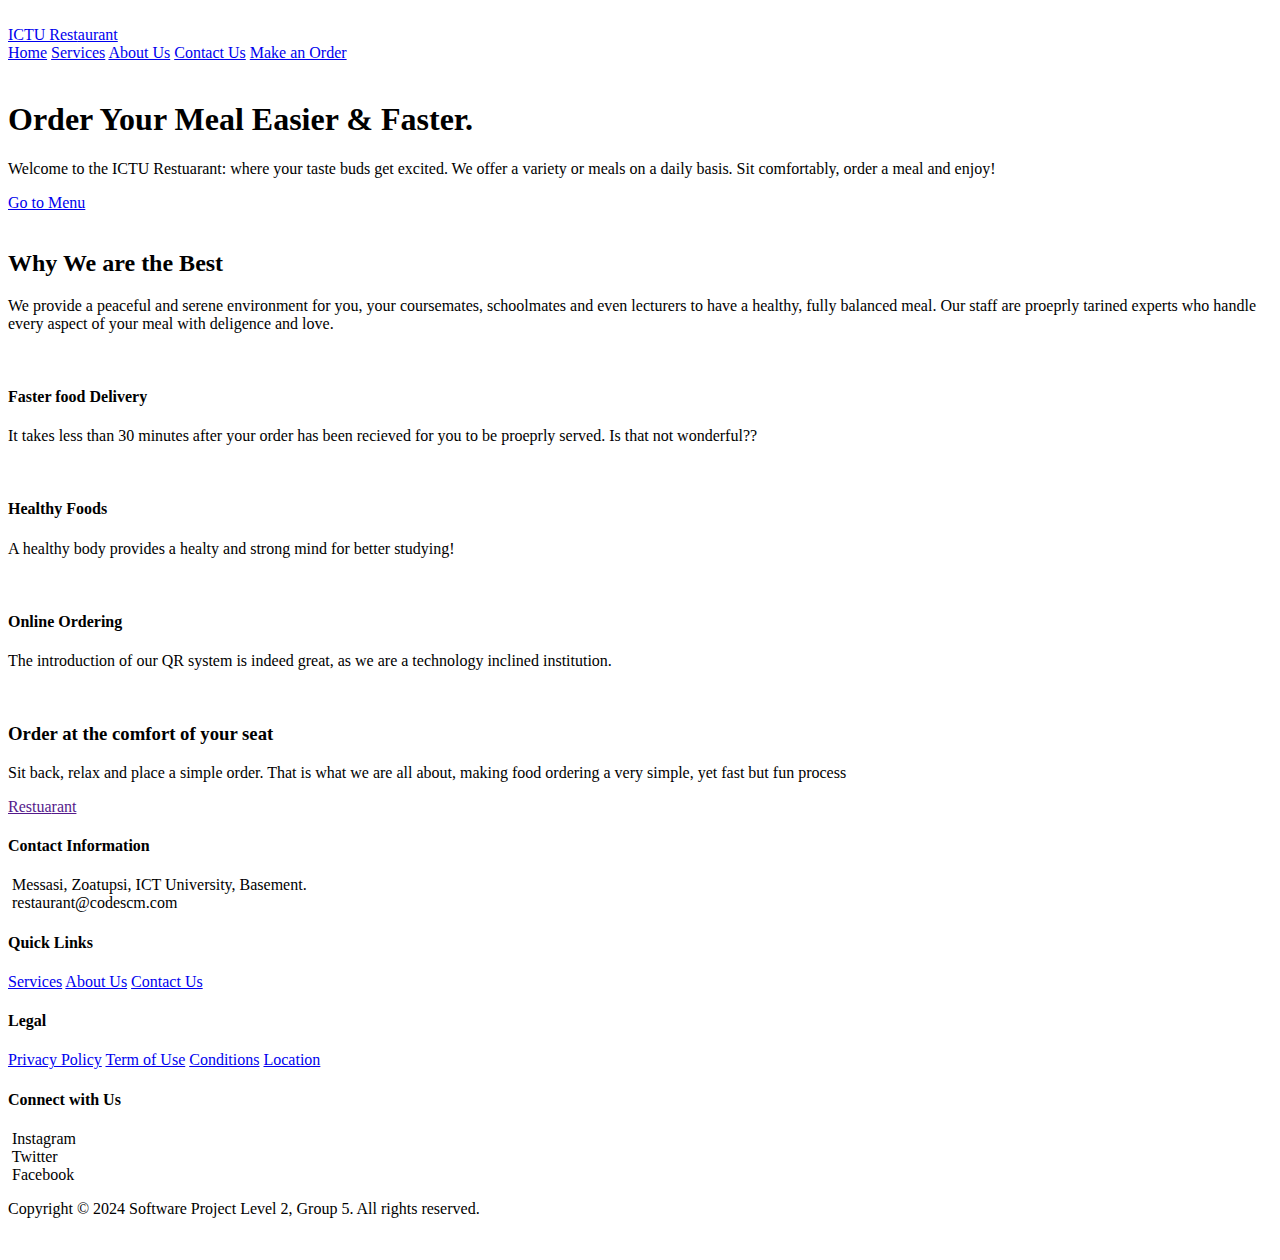
==== index.html @ e3c76ebe "Add files via upload" ====
<!DOCTYPE html>
<html lang="en">
  <head>
    <meta charset="UTF-8" />
    <meta http-equiv="X-UA-Compatible" content="IE=edge" />
    <meta name="viewport" content="width=device-width, initial-scale=1.0" />
    <title>ICTU Restuarant</title>
    <!-- StyleSheets -->
    <link rel="stylesheet" href="css/styles.css" />
  </head>
  <body>
    <!-- Preloader -->
    <div class="preloader">
      <img src="./images/sah.gif" alt="" />
    </div>

    <header class="header">
      <a href="/" class="logo">ICTU Rest<span class="yellow">aurant</span></a>

      <nav class="navbar">
        <a href="#home">Home</a>
        <a href="#services">Services</a>
        <a href="#about">About Us</a>
        <a href="#contact">Contact Us</a>
        <a href="menu.html" class="btn">Make an Order</a>
      </nav>

      <!-- Hamburger -->
      <div class="hamburger">
        <img src="./images/logo.png" alt="" />
      </div>
    </header>

    <!-- Home -->
    <section class="home" id="home">
      <div class="content">
        <h1>Order Your Meal <span class="yellow">Easier & Faster.</span></h1>
        <p>
          Welcome to the ICTU Restuarant: where your taste buds get excited. We offer a variety or meals 
          on a daily basis. Sit comfortably, order a meal and enjoy!
        </p>
        <a href="menu.html" class="home-btn">Go to Menu</a>
      </div>
      <div class="image">
        <img src="./images/Delivery address.svg" alt="" />
      </div>
    </section>

    <!-- Services -->
    <section class="services" id="services">
      <div class="top">
        <h2><span class="yellow">Why</span> We are the Best</h2>
        <p>
          We provide a peaceful and serene environment for you, your coursemates, schoolmates and even 
          lecturers to have a healthy, fully balanced meal. Our staff are proeprly tarined experts who handle
          every aspect of your meal with deligence and love.
        </p>
      </div>

      <div class="bottom">
        <div class="box">
          <img src="./images/delivery-man.svg" alt="" />
          <h4>Faster food Delivery</h4>
          <p>
            It takes less than 30 minutes after your order has been recieved for you to be proeprly
            served. Is that not wonderful??
          </p>
          
        </div>
        <div class="box">
          <img src="./images/fast-food.svg" alt="" />
          <h4>Healthy Foods</h4>
          <p>
            A healthy body provides a healty and strong mind for better studying!
          </p>
          
        </div>
        <div class="box">
          <img src="./images/order-food.svg" alt="" />
          <h4>Online Ordering</h4>
          <p>
            The introduction of our QR system is indeed great, as we are a technology inclined
            institution.
          </p>
          
        </div>
      </div>
    </section>

    <!-- About #1 -->
    <section class="about" id="about">
      <div class="image">
        <img src="./images/illus riding.svg" alt="" />
      </div>
      <div class="content">
        <h3><span class="yellow">Order</span> at the comfort of your seat</h3>
        <p>
          Sit back, relax and place a simple order. That is what we are all about, making food ordering 
          a very simple, yet fast but fun process
        </p>
        
      </div>
    </section>

   
    

    <!-- Footer -->
    <footer class="footer">
      <div class="top">
        <div class="content">
          <a href="" class="logo">Restua<span class="yellow">rant</span></a>
          
        </div>

        <div class="links">
          <div class="link">
            <h4>Contact Information</h4>
            <div>
              <img src="./images/location-cross.svg" alt="" />
              <span>Messasi, Zoatupsi, ICT University, Basement.</span>
            </div>
            <div>
              <img src="./images/sms-tracking.svg" alt="" />
              <span>restaurant@codescm.com</span>
            </div>
          </div>

          <div class="link">
            <h4>Quick Links</h4>
            <a href="#">Services</a>
            <a href="#">About Us</a>
            <a href="#">Contact Us</a>
            
          </div>

          <div class="link">
            <h4>Legal</h4>
            <a href="#">Privacy Policy</a>
            <a href="#">Term of Use</a>
            <a href="#">Conditions</a>
            <a href="#">Location</a>
          </div>

          <div class="link">
            <h4>Connect with Us</h4>
            <div>
              <img src="./images/instagram.svg" alt="" />
              <span>Instagram</span>
            </div>
            <div>
              <img src="./images/twitter.svg" alt="" />
              <span>Twitter</span>
            </div>
            <div>
              <img src="./images/facebook.svg" alt="" />
              <span>Facebook</span>
            </div>
          </div>
        </div>
      </div>
      <div class="bottom">
        <p>Copyright © 2024 Software Project Level 2, Group 5. All rights reserved.</p>
      </div>
    </footer>

    <!-- Go To Top -->
    <div class="scroll-top">
      <img src="./images/arrow-up-outline.svg" alt="" />
    </div>
    <!-- Scripts -->
    <script src="js/main.js"></script>
  </body>
</html>
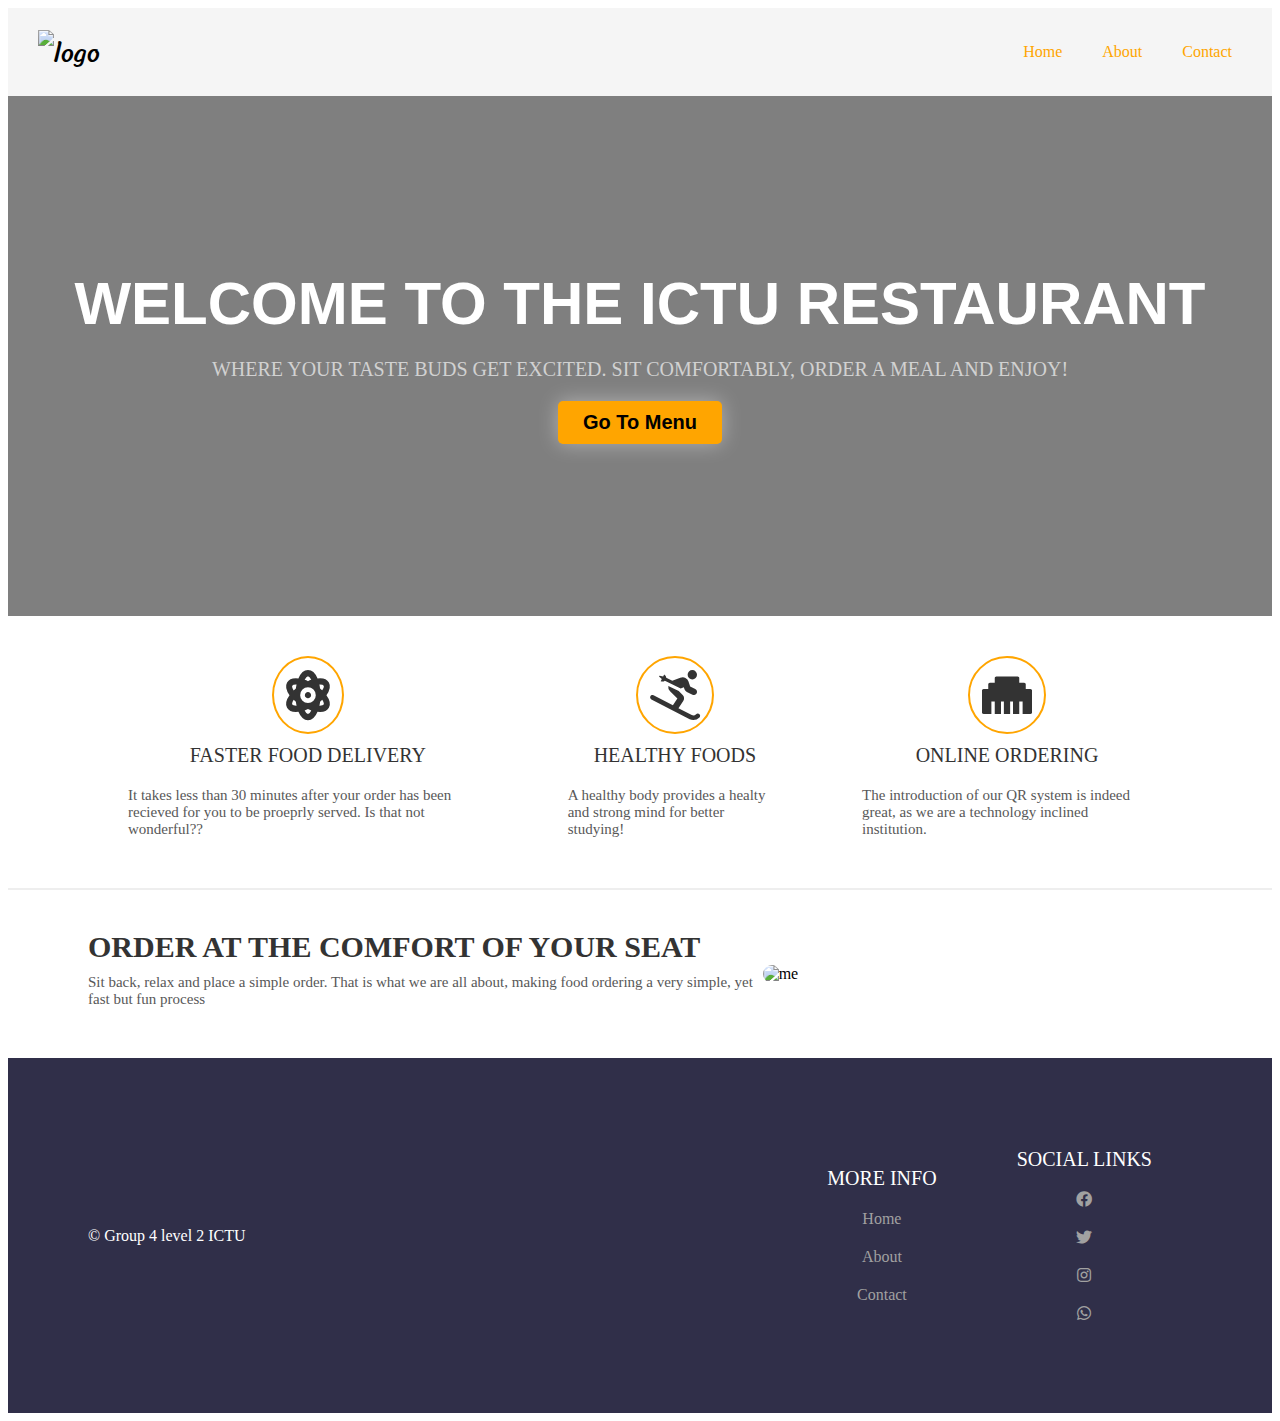
==== commit d3457b18: "Add files via upload" ====
--- a/index.html
+++ b/index.html
@@ -1,174 +1,77 @@
 <!DOCTYPE html>
 <html lang="en">
-  <head>
-    <meta charset="UTF-8" />
-    <meta http-equiv="X-UA-Compatible" content="IE=edge" />
-    <meta name="viewport" content="width=device-width, initial-scale=1.0" />
-    <title>ICTU Restuarant</title>
-    <!-- StyleSheets -->
-    <link rel="stylesheet" href="css/styles.css" />
-  </head>
-  <body>
-    <!-- Preloader -->
-    <div class="preloader">
-      <img src="./images/sah.gif" alt="" />
+
+<head>
+  <meta charset="UTF-8">
+  <meta http-equiv="X-UA-Compatible" content="IE=edge">
+  <meta name="viewport" content="width=device-width, initial-scale=1.0">
+  <title>ICTU RESTUARANT</title>
+  <link rel="stylesheet" href="styles.css">
+  <link rel="stylesheet" href="https://cdnjs.cloudflare.com/ajax/libs/font-awesome/5.15.3/css/all.min.css">
+  <link rel="preconnect" href="https://fonts.googleapis.com">
+  <link rel="stylesheet" href="https://fonts.googleapis.com/css2?family=Sriracha&display=swap">
+</head>
+
+<body>
+  <header class="header">
+    <a href="#" class="logo">
+      <img src="./images/logo.png" alt="logo">
+    </a>
+    <nav class="nav-items">
+      <a href="#">Home</a>
+      <a href="./about_us.html">About</a>
+      <a href="./contact_us.html">Contact</a>
+    </nav>
+  </header>
+  <main>
+    <div class="intro">
+      <h1>WELCOME TO THE ICTU RESTAURANT</h1>
+      <p>where your taste buds get excited. Sit comfortably, order a meal and enjoy!</p>
+      <button>Go To Menu</button>
     </div>
+    <div class="achievements">
+      <div class="work">
+        <i class="fas fa-atom"></i>
+        <p class="work-heading">Faster food Delivery</p>
+        <p class="work-text">It takes less than 30 minutes after your order has been recieved for you to be proeprly served. Is that not wonderful??</p>
+      </div>
+      <div class="work">
+        <i class="fas fa-skiing"></i>
+        <p class="work-heading">Healthy Foods</p>
+        <p class="work-text">A healthy body provides a healty and strong mind for better studying!</p>
+      </div>
+      <div class="work">
+        <i class="fas fa-ethernet"></i>
+        <p class="work-heading">Online Ordering</p>
+        <p class="work-text">The introduction of our QR system is indeed great, as we are a technology inclined institution.</p>
+      </div>
+    </div>
+    <div class="about-me">
+      <div class="about-me-text">
+        <h2>Order at the comfort of your seat</h2>
+        <p>Sit back, relax and place a simple order. That is what we are all about, making food ordering a very simple, yet fast but fun process</p>
+      </div>
+      <img src="./images/chu.jpg" alt="me">
+    </div>
+  </main>
+  <footer class="footer">
+    <div class="copy">&copy; Group 4 level 2 ICTU</div>
+    <div class="bottom-links">
+      <div class="links">
+        <span>More Info</span>
+        <a href="#">Home</a>
+        <a href="#">About</a>
+        <a href="#">Contact</a>
+      </div>
+      <div class="links">
+        <span>Social Links</span>
+        <a href="https://www.facebook.com/ictu_restuarant"><i class="fab fa-facebook"></i></a>
+        <a href="https://twitter.com/jrpounz75131"><i class="fab fa-twitter"></i></a>
+        <a href="https://www.instagram.com/ictu_restaurant/"><i class="fab fa-instagram"></i></a>
+        <a href="https://wa.me/652397580"><i class="fab fa-whatsapp"></i></a>
+      </div>
+    </div>
+  </footer>
+</body>
 
-    <header class="header">
-      <a href="/" class="logo">ICTU Rest<span class="yellow">aurant</span></a>
-
-      <nav class="navbar">
-        <a href="#home">Home</a>
-        <a href="#services">Services</a>
-        <a href="#about">About Us</a>
-        <a href="#contact">Contact Us</a>
-        <a href="menu.html" class="btn">Make an Order</a>
-      </nav>
-
-      <!-- Hamburger -->
-      <div class="hamburger">
-        <img src="./images/logo.png" alt="" />
-      </div>
-    </header>
-
-    <!-- Home -->
-    <section class="home" id="home">
-      <div class="content">
-        <h1>Order Your Meal <span class="yellow">Easier & Faster.</span></h1>
-        <p>
-          Welcome to the ICTU Restuarant: where your taste buds get excited. We offer a variety or meals 
-          on a daily basis. Sit comfortably, order a meal and enjoy!
-        </p>
-        <a href="menu.html" class="home-btn">Go to Menu</a>
-      </div>
-      <div class="image">
-        <img src="./images/Delivery address.svg" alt="" />
-      </div>
-    </section>
-
-    <!-- Services -->
-    <section class="services" id="services">
-      <div class="top">
-        <h2><span class="yellow">Why</span> We are the Best</h2>
-        <p>
-          We provide a peaceful and serene environment for you, your coursemates, schoolmates and even 
-          lecturers to have a healthy, fully balanced meal. Our staff are proeprly tarined experts who handle
-          every aspect of your meal with deligence and love.
-        </p>
-      </div>
-
-      <div class="bottom">
-        <div class="box">
-          <img src="./images/delivery-man.svg" alt="" />
-          <h4>Faster food Delivery</h4>
-          <p>
-            It takes less than 30 minutes after your order has been recieved for you to be proeprly
-            served. Is that not wonderful??
-          </p>
-          
-        </div>
-        <div class="box">
-          <img src="./images/fast-food.svg" alt="" />
-          <h4>Healthy Foods</h4>
-          <p>
-            A healthy body provides a healty and strong mind for better studying!
-          </p>
-          
-        </div>
-        <div class="box">
-          <img src="./images/order-food.svg" alt="" />
-          <h4>Online Ordering</h4>
-          <p>
-            The introduction of our QR system is indeed great, as we are a technology inclined
-            institution.
-          </p>
-          
-        </div>
-      </div>
-    </section>
-
-    <!-- About #1 -->
-    <section class="about" id="about">
-      <div class="image">
-        <img src="./images/illus riding.svg" alt="" />
-      </div>
-      <div class="content">
-        <h3><span class="yellow">Order</span> at the comfort of your seat</h3>
-        <p>
-          Sit back, relax and place a simple order. That is what we are all about, making food ordering 
-          a very simple, yet fast but fun process
-        </p>
-        
-      </div>
-    </section>
-
-   
-    
-
-    <!-- Footer -->
-    <footer class="footer">
-      <div class="top">
-        <div class="content">
-          <a href="" class="logo">Restua<span class="yellow">rant</span></a>
-          
-        </div>
-
-        <div class="links">
-          <div class="link">
-            <h4>Contact Information</h4>
-            <div>
-              <img src="./images/location-cross.svg" alt="" />
-              <span>Messasi, Zoatupsi, ICT University, Basement.</span>
-            </div>
-            <div>
-              <img src="./images/sms-tracking.svg" alt="" />
-              <span>restaurant@codescm.com</span>
-            </div>
-          </div>
-
-          <div class="link">
-            <h4>Quick Links</h4>
-            <a href="#">Services</a>
-            <a href="#">About Us</a>
-            <a href="#">Contact Us</a>
-            
-          </div>
-
-          <div class="link">
-            <h4>Legal</h4>
-            <a href="#">Privacy Policy</a>
-            <a href="#">Term of Use</a>
-            <a href="#">Conditions</a>
-            <a href="#">Location</a>
-          </div>
-
-          <div class="link">
-            <h4>Connect with Us</h4>
-            <div>
-              <img src="./images/instagram.svg" alt="" />
-              <span>Instagram</span>
-            </div>
-            <div>
-              <img src="./images/twitter.svg" alt="" />
-              <span>Twitter</span>
-            </div>
-            <div>
-              <img src="./images/facebook.svg" alt="" />
-              <span>Facebook</span>
-            </div>
-          </div>
-        </div>
-      </div>
-      <div class="bottom">
-        <p>Copyright © 2024 Software Project Level 2, Group 5. All rights reserved.</p>
-      </div>
-    </footer>
-
-    <!-- Go To Top -->
-    <div class="scroll-top">
-      <img src="./images/arrow-up-outline.svg" alt="" />
-    </div>
-    <!-- Scripts -->
-    <script src="js/main.js"></script>
-  </body>
-</html>
+</html>--- a/styles.css
+++ b/styles.css
@@ -0,0 +1,269 @@
+/* CSS for header */
+.header {
+  display: flex;
+  justify-content: space-between;
+  align-items: center;
+  background-color: #f5f5f5;
+}
+
+.header .logo {
+  font-size: 25px;
+  font-family: 'Sriracha', cursive;
+  color: #000;
+  text-decoration: none;
+  margin-left: 30px;
+}
+
+.nav-items {
+  display: flex;
+  justify-content: space-around;
+  align-items: center;
+  background-color: #f5f5f5;
+  margin-right: 20px;
+}
+
+.nav-items a {
+  text-decoration: none;
+  color: rgb(255, 165, 0);
+  padding: 35px 20px;
+}
+
+/* CSS for main element */
+.intro {
+  display: flex;
+  flex-direction: column;
+  justify-content: center;
+  align-items: center;
+  width: 100%;
+  height: 520px;
+  background: linear-gradient(to bottom, rgba(0, 0, 0, 0.5) 0%, rgba(0, 0, 0, 0.5) 100%), url("./images/back.jpg");
+  background-size: cover;
+  background-position: center;
+  background-repeat: no-repeat;
+}
+
+.intro h1 {
+  font-family: sans-serif;
+  font-size: 60px;
+  color: #fff;
+  font-weight: bold;
+  text-transform: uppercase;
+  margin: 0;
+}
+
+.intro p {
+  font-size: 20px;
+  color: #d1d1d1;
+  text-transform: uppercase;
+  margin: 20px 0;
+}
+
+.intro button {
+  background-color: rgb(255, 165, 0);
+  color: #000;
+  padding: 10px 25px;
+  border: none;
+  border-radius: 5px;
+  font-size: 20px;
+  font-weight: bold;
+  cursor: pointer;
+  box-shadow: 0px 0px 20px rgba(255, 255, 255, 0.4);
+}
+
+.achievements {
+  display: flex;
+  justify-content: space-around;
+  align-items: center;
+  padding: 40px 80px;
+}
+
+.achievements .work {
+  display: flex;
+  flex-direction: column;
+  justify-content: center;
+  align-items: center;
+  padding: 0 40px;
+}
+
+.achievements .work i {
+  width: fit-content;
+  font-size: 50px;
+  color: rgb(51, 51, 51);
+  border-radius: 50%;
+  border: 2px solid rgb(255, 165, 0);
+  padding: 12px;
+}
+
+.achievements .work .work-heading {
+  font-size: 20px;
+  color: #333333;
+  text-transform: uppercase;
+  margin: 10px 0;
+}
+
+.achievements .work .work-text {
+  font-size: 15px;
+  color: #585858;
+  margin: 10px 0;
+}
+
+.about-me {
+  display: flex;
+  justify-content: center;
+  align-items: center;
+  padding: 40px 80px;
+  border-top: 2px solid #eeeeee;
+}
+
+.about-me img {
+  width: 500px;
+  max-width: 100%;
+  height: auto;
+  border-radius: 10px;
+}
+
+.about-me-text h2 {
+  font-size: 30px;
+  color: #333333;
+  text-transform: uppercase;
+  margin: 0;
+}
+
+.about-me-text p {
+  font-size: 15px;
+  color: #585858;
+  margin: 10px 0;
+}
+
+/* CSS for footer */
+.footer {
+  display: flex;
+  justify-content: space-between;
+  align-items: center;
+  background-color: #302f49;
+  padding: 40px 80px;
+}
+
+.footer .copy {
+  color: #fff;
+}
+
+.bottom-links {
+  display: flex;
+  justify-content: space-around;
+  align-items: center;
+  padding: 40px 0;
+}
+
+.bottom-links .links {
+  display: flex;
+  flex-direction: column;
+  justify-content: center;
+  align-items: center;
+  padding: 0 40px;
+}
+
+.bottom-links .links span {
+  font-size: 20px;
+  color: #fff;
+  text-transform: uppercase;
+  margin: 10px 0;
+}
+
+.bottom-links .links a {
+  text-decoration: none;
+  color: #a1a1a1;
+  padding: 10px 20px;
+}
+
+/* ... existing styles ... */
+
+@media screen and (max-width: 768px) {
+    /* Styles for mobile devices */
+    .header {
+      padding: 10px;
+    }
+  
+    .logo {
+      font-size: 20px;
+    }
+  
+    .nav-items {
+      flex-direction: column; /* Change to vertical menu */
+      align-items: center;
+    }
+  
+    .nav-items a {
+      padding: 10px;
+    }
+  
+    .intro h1 {
+      font-size: 40px; /* Adjust font size for smaller screens */
+    }
+  
+  }
+  .team-members {
+    display: flex;
+    flex-direction: column; /* Arrange items vertically */
+    flex-wrap: wrap;
+    grid-template-columns: repeat(2, 1fr); /* Create two columns */
+    justify-content: center;
+    max-width: 1200px;
+    margin: 0 auto;
+    padding: 20px;
+}
+
+.team-member {
+    display: flex;
+    flex-direction: column;
+    align-items: center;
+    padding: 20px;
+}
+
+.team-member img {
+    width: 200px;
+    height: 200px;
+    border-radius: 50%;
+    border: 2px solid orange;
+    margin-bottom: 0px;
+}
+
+.team-member h4 {
+    text-align: center;
+}
+
+.team-member p {
+    text-align: center;
+}
+
+.chef-members {
+  display: flex;
+  flex-wrap: wrap;
+  justify-content: center; /* Center the team members */
+  max-width: 1200px; /* Adjust the maximum width as needed */
+  margin: 0 auto; /* Center the container horizontally */
+  padding: 20px;
+}
+
+.chef-member {
+  display: flex;
+  flex-direction: column;
+  align-items: center;
+  padding: 20px;
+}
+
+.chef-member img {
+  width: 200px;
+  height: 200px;
+  border-radius: 50%;
+  border: 2px solid orange;
+  margin-bottom: 10px;
+}
+
+.chef-member h4 {
+  text-align: center;
+}
+
+.chef-member p {
+  text-align: center;
+}